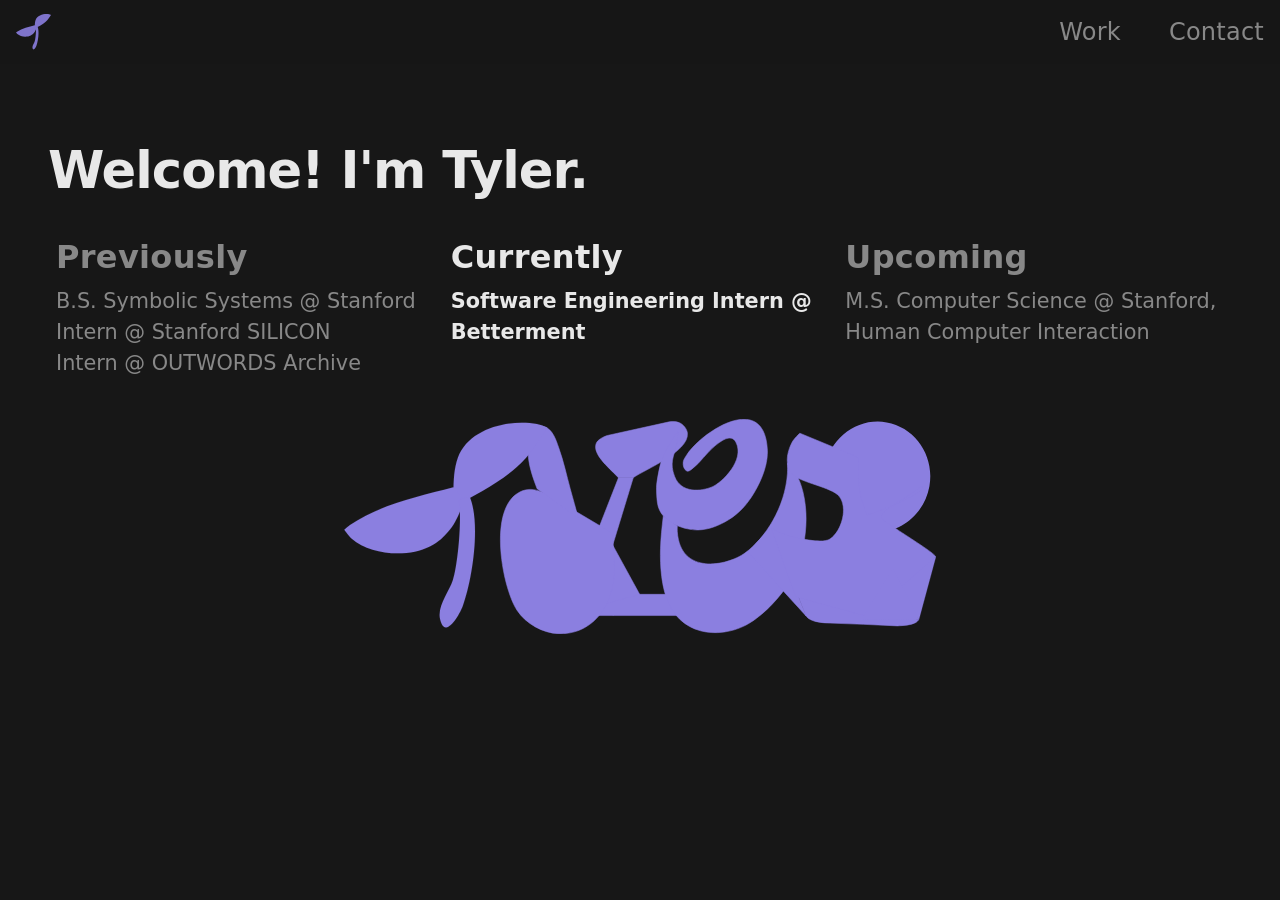
==== index.html @ 69d93eee "Initial commit" ====
<!doctype html>
<html lang="en">
  <head>
    <meta charset="UTF-8" />
    <meta name="viewport" content="width=device-width, initial-scale=1.0" />
    <title>Tyler Abernethy</title>
    <meta
      name="description"
      content="I'm Tyler, a master's student studying computer science at Stanford. Learn more about my work and how you can reach me here."
    />
    <link rel="icon" type="image/x-icon" href="./favicon.ico" />
    <link rel="stylesheet" href="style.css" />

    <meta property="og:type" content="website" />
    <meta property="og:site_name" content="Tyler Abernethy" />
    <meta property="og:title" content="Tyler Abernethy" />
    <meta
      property="og:description"
      content="I'm Tyler, a master's student studying computer science at Stanford. Learn more about my work and how you can reach me here."
    />
    <meta
      property="og:image"
      content="https://tynethy.github.io/portfolio-site/assets/work/opengraph.png"
    />
    <meta
      property="og:url"
      content="https://tynethy.github.io/portfolio-site/"
    />

    <meta name="twitter:card" content="summary_large_image" />
    <meta name="twitter:title" content="Tyler Abernethy" />
    <meta
      name="twitter:description"
      content="I'm Tyler, a master's student studying computer science at Stanford. Learn more about my work and how you can reach me here."
    />
    <meta
      name="twitter:image"
      content="https://tynethy.github.io/portfolio-site/assets/work/opengraph.png"
    />
  </head>
  <body>
    <nav>
      <a href="index.html" class="logo"
        ><img
          src="assets/favicon.svg"
          alt="homepage icon"
          width="100%"
          height="36"
      /></a>

      <div class="nav-links">
        <a href="work.html">Work</a>
        <a href="contact.html">Contact</a>
      </div>
    </nav>

    <main class="home">
      <h1 class="headline">Welcome! I'm Tyler.</h1>
      <div class="columns-wrap">
        <div class="columns">
          <div class="col">
            <h2>Previously</h2>
            <p>B.S. Symbolic Systems @ Stanford</p>
            <p>Intern @ Stanford SILICON</p>
            <p>Intern @ OUTWORDS Archive</p>
          </div>
          <div class="col">
            <h2><strong>Currently</strong></h2>
            <p><strong>Software Engineering Intern @ Betterment</strong></p>
          </div>
          <div class="col">
            <h2>Upcoming</h2>
            <p>M.S. Computer Science @ Stanford, Human Computer Interaction</p>
          </div>
        </div>
      </div>

      <!-- Graffiti-style name illustration in SVG -->
      <div class="graffiti-wrap">
        <img
          src="assets/thumbnail.svg"
          class="graffiti"
          alt="Graffiti-style illustration of Tyler's name"
        />
      </div>
    </main>

    <script src="main.js"></script>
  </body>
</html>
---- style.css ----
/* ── Tokens ────────────────────────────────────────────── */
:root {
  --bg: #171717;
  --surface: #212121;
  --purple: #8b7cf6;
  --purple-dim: #6b5ce7;
  --text: #e8e8e8;
  --muted: #888888;
  --font-sans: "Inter", system-ui, -apple-system, sans-serif;
  --nav-h: 64px;
  --ink: #1a1a1a;
  --paper: #f7f6f2;
  --accent: var(--purple);
  --line: #ddd9d0;
}

/* ── Reset ─────────────────────────────────────────────── */
*,
*::before,
*::after {
  box-sizing: border-box;
  margin: 0;
  padding: 0;
}

html {
  font-size: 16px;
  scroll-behavior: smooth;
}

body {
  background: var(--bg);
  color: var(--text);
  font-family: var(--font-sans);
  min-height: 100vh;
  -webkit-font-smoothing: antialiased;
}

a {
  color: inherit;
  text-decoration: none;
}

/* ── Nav ───────────────────────────────────────────────── */
nav {
  position: fixed;
  top: 0;
  left: 0;
  right: 0;
  height: var(--nav-h);
  display: flex;
  align-items: center;
  justify-content: space-between;
  padding: 0 1rem;
  z-index: 100;
  /* subtle blur so content scrolls behind it */
  background: rgba(23, 23, 23, 0.85);
  backdrop-filter: blur(12px);
  -webkit-backdrop-filter: blur(12px);
}

.logo {
  display: flex;
  align-items: center;
  opacity: 0.9;
  transition: opacity 0.2s;
}
.logo:hover {
  opacity: 1;
}

.nav-links {
  display: flex;
  gap: 3rem;
}

.nav-links a {
  font-size: 1.5rem;
  color: var(--muted);
  letter-spacing: 0.01em;
  transition: color 0.2s;
}
.nav-links a:hover,
.nav-links a.active {
  color: var(--text);
}

/* ── Home ─────────────────────────────────────────────── */
.home {
  padding-top: calc(var(--nav-h) + 1rem);
  padding-bottom: 80px;
  padding-left: 48px;
  padding-right: 48px;
  overflow: hidden;
}

.headline {
  font-size: clamp(2.6rem, 4vw, 10rem);
  font-weight: 800;
  letter-spacing: -0.02em;
  line-height: 1.05;
  color: var(--text);
  margin-top: 4rem;
  margin-bottom: 2rem;
}

/* ── Three-column bio ─────────────────────────────────── */
.columns-wrap {
  display: flex;
  align-items: center;
  justify-content: center;
}

.columns {
  display: grid;
  grid-template-columns: repeat(3, 1fr);
  margin-bottom: 1rem;
  width: 100%;
}

.col {
  flex-direction: column;
  align-items: center;
  padding: 0.5rem;
  gap: 0.5rem;
}

.col h2 {
  font-size: 2rem;
  font-weight: 700;
  color: var(--muted);
  margin-bottom: 10px;
  letter-spacing: 0.01em;
}

.col h2 strong {
  color: var(--text);
}

.col p {
  font-size: 1.3rem;
  text-align: left;
  width: 100%;
  color: var(--muted);
  line-height: 1.5;
}

.col p strong {
  color: var(--text);
  font-weight: 600;
}

/* ── Graffiti ─────────────────────────────────────────── */
.graffiti-wrap {
  margin: 0 -48px; /* bleed to page edges */
  width: calc(100% + 96px);
}

.graffiti {
  width: 100%;
  height: auto;
  display: block;
}

/* On large screens the full-bleed size pushes the page past the
   fold — shrink and center it there; smaller screens keep the bleed. */
@media (min-width: 1100px) {
  .graffiti-wrap {
    margin: 1rem auto 0;
    width: min(640px, 50%);
  }
}

/* ── Inner pages (Work / Contact) ─────────────────────── */
.inner-page {
  padding-top: calc(var(--nav-h) + 72px);
  padding-left: 48px;
  padding-right: 48px;
  max-width: 1100px;
}

/* ── Filter tabs ──────────────────────────────────────── */
.filter-tabs {
  display: flex;
  gap: 4rem;
  margin-top: 40px;
  margin-bottom: 40px;
  flex-wrap: wrap;
}

.filter-tab {
  background: none;
  border: none;
  font-family: var(--font-sans);
  font-size: 1.1rem;
  color: var(--muted);
  cursor: pointer;
  padding: 0;
  transition: color 0.2s;
}

.filter-tab:hover {
  color: var(--text);
}

.filter-tab.active {
  color: var(--purple);
  font-weight: 600;
}

/* ── Work grid ────────────────────────────────────────── */
.work-grid {
  display: grid;
  grid-template-columns: repeat(2, 1fr);
  gap: 48px 32px;
}

.work-item {
  display: flex;
  flex-direction: column;
}

.work-thumb {
  width: 100%;
  aspect-ratio: 2.15 / 1;
  border-radius: 12px;
  border: 1px solid #2e2e2e;
  background:
    radial-gradient(circle at 30% 40%, #2a1f1a 0%, transparent 55%),
    radial-gradient(circle at 70% 60%, #1a2422 0%, transparent 55%),
    var(--surface);
  margin-bottom: 20px;
}

.work-thumb img {
  width: 100%;
  height: 100%;
  object-fit: cover;
  border-radius: 12px;
  display: block;
}

.work-item h3 {
  font-size: 1.5rem;
  font-weight: 700;
  color: var(--text);
  margin-bottom: 8px;
}

.work-item p {
  font-size: 1rem;
  color: var(--muted);
  line-height: 1.5;
  max-width: 480px;
}

/* Centering Work Page */
.work-page.inner-page {
  margin: 0 auto;
  padding-bottom: 80px;
}

.filter-tabs {
  justify-content: center;
}

/* ── Responsive ───────────────────────────────────────── */
@media (max-width: 900px) {
  .work-grid {
    grid-template-columns: 1fr;
  }
}

/* ── Contact ──────────────────────────────────────────── */
.contact-page.inner-page {
  display: flex;
  flex-direction: column;
  align-items: center;
  justify-content: center;
  text-align: center;
  min-height: calc(100vh - var(--nav-h));
  padding-top: var(--nav-h);
  margin: 0 auto;
}

.contact-page .headline {
  font-size: 1.4rem;
  font-weight: 700;
  margin-top: 0;
  margin-bottom: 32px;
  color: var(--text);
}

.contact-links {
  display: flex;
  flex-direction: row;
  justify-content: center;
  align-items: center;
  gap: 40px;
  border-top: none;
}

.contact-icon {
  position: relative;
  display: flex;
  align-items: center;
  justify-content: center;
  color: var(--purple);
  transition:
    opacity 0.2s ease,
    transform 0.2s ease;
}

.copy-toast {
  position: absolute;
  bottom: calc(100% + 12px);
  left: 50%;
  transform: translateX(-50%) translateY(4px);
  background: var(--text);
  color: var(--bg);
  font-size: 12px;
  font-weight: 600;
  letter-spacing: 0.01em;
  padding: 4px 10px;
  border-radius: 999px;
  white-space: nowrap;
  opacity: 0;
  pointer-events: none;
  transition:
    opacity 0.15s ease,
    transform 0.15s ease;
}

.copy-toast.visible {
  opacity: 1;
  transform: translateX(-50%) translateY(0);
}

.contact-icon svg {
  width: 34px;
  height: 34px;
}

.contact-icon:hover {
  opacity: 0.75;
  transform: translateY(-2px);
  color: var(--purple-dim);
}

/* ── Details Page ─────────────────────────────────────────*/
.work-item {
  cursor: pointer;
  border-radius: 12px;
  transition: transform 0.15s ease;
}
.work-item:hover {
  transform: translateY(-2px);
}
.work-item:focus-visible {
  outline: 2px solid var(--accent);
  outline-offset: 4px;
}

/* Native <dialog> as the detail modal */
.project-dialog {
  margin: auto;
  border: none;
  border-radius: 16px;
  padding: 0;
  width: min(680px, calc(100vw - 48px));
  max-height: min(720px, calc(100vh - 48px));
  color: var(--ink);
  background: var(--paper);
}
.project-dialog::backdrop {
  background: rgba(22, 24, 29, 0.55);
  backdrop-filter: blur(2px);
}
/* subtle entrance so it doesn't just snap into place */
.project-dialog[open] {
  animation: dialog-in 0.18s ease-out;
}
@keyframes dialog-in {
  from {
    opacity: 0;
    transform: translateY(8px) scale(0.98);
  }
  to {
    opacity: 1;
    transform: translateY(0) scale(1);
  }
}
@media (prefers-reduced-motion: reduce) {
  .project-dialog[open] {
    animation: none;
  }
  .work-item:hover {
    transform: none;
  }
}

.dialog-scroll {
  overflow-y: auto;
  max-height: min(720px, calc(100vh - 48px));
}

.dialog-media {
  height: 200px;
  background: #efeee9;
}
.dialog-media img {
  width: 100%;
  height: 100%;
  object-fit: cover;
  display: block;
}

.dialog-body {
  padding: 28px 32px 32px;
}

.dialog-close {
  position: absolute;
  top: 16px;
  right: 16px;
  width: 32px;
  height: 32px;
  border-radius: 50%;
  border: none;
  background: rgba(255, 255, 255, 0.9);
  font-size: 16px;
  line-height: 1;
  cursor: pointer;
  color: var(--ink);
}
.dialog-close:hover {
  background: #fff;
}

.dialog-meta {
  display: flex;
  flex-wrap: wrap;
  gap: 6px 18px;
  margin: 4px 0 18px;
  font-size: 12px;
  color: var(--muted);
  text-transform: uppercase;
  letter-spacing: 0.04em;
}
.dialog-meta span b {
  color: var(--ink);
  font-weight: 600;
  text-transform: none;
  letter-spacing: normal;
}

.dialog-body h2 {
  margin: 0 0 2px;
  font-size: 24px;
}

/* When a project has an external link, the title itself becomes
         the click target — an icon + underline on hover is enough of
         a signal, so there's no separate button that has to be hidden
         on projects with nowhere to send people. */
.title-link {
  color: inherit;
  text-decoration: none;
  display: inline-flex;
  align-items: center;
  gap: 7px;
  border-bottom: 1px solid transparent;
  transition:
    color 0.15s ease,
    border-color 0.15s ease;
}
.title-link:hover,
.title-link:focus-visible {
  color: var(--accent);
  border-bottom-color: currentColor;
}
.title-link .ext-icon {
  width: 15px;
  height: 15px;
  flex-shrink: 0;
  opacity: 0.55;
  transition:
    opacity 0.15s ease,
    transform 0.15s ease;
}
.title-link:hover .ext-icon,
.title-link:focus-visible .ext-icon {
  opacity: 0.9;
  transform: translate(1px, -1px);
}

.dialog-tagline {
  margin: 0 0 20px;
  color: var(--muted);
  font-size: 14px;
}
.dialog-body p.desc {
  line-height: 1.7;
  font-size: 15px;
  margin: 0 0 20px;
}
.dialog-body p.desc a {
  color: inherit;
  text-decoration: underline;
  text-decoration-color: var(--line);
  text-underline-offset: 2px;
  transition: text-decoration-color 0.15s ease;
}
.dialog-body p.desc a:hover,
.dialog-body p.desc a:focus-visible {
  text-decoration-color: var(--accent);
}

.dialog-tags {
  display: flex;
  flex-wrap: wrap;
  gap: 8px;
  margin-bottom: 24px;
}
.dialog-tags span {
  border: 1px solid var(--line);
  border-radius: 999px;
  padding: 4px 12px;
  font-size: 12px;
  color: var(--muted);
}

/* ── Responsive ───────────────────────────────────────── */
@media (max-width: 700px) {
  nav {
    padding: 0 20px;
  }

  .home,
  .inner-page {
    padding-left: 20px;
    padding-right: 20px;
  }

  .columns {
    grid-template-columns: 1fr;
    gap: 24px;
  }

  .graffiti-wrap {
    margin: 0 -20px;
    width: calc(100% + 40px);
  }

  .work-grid {
    grid-template-columns: 1fr;
  }
}

/* ── Reduced motion ───────────────────────────────────── */
@media (prefers-reduced-motion: reduce) {
  * {
    transition: none !important;
  }
}
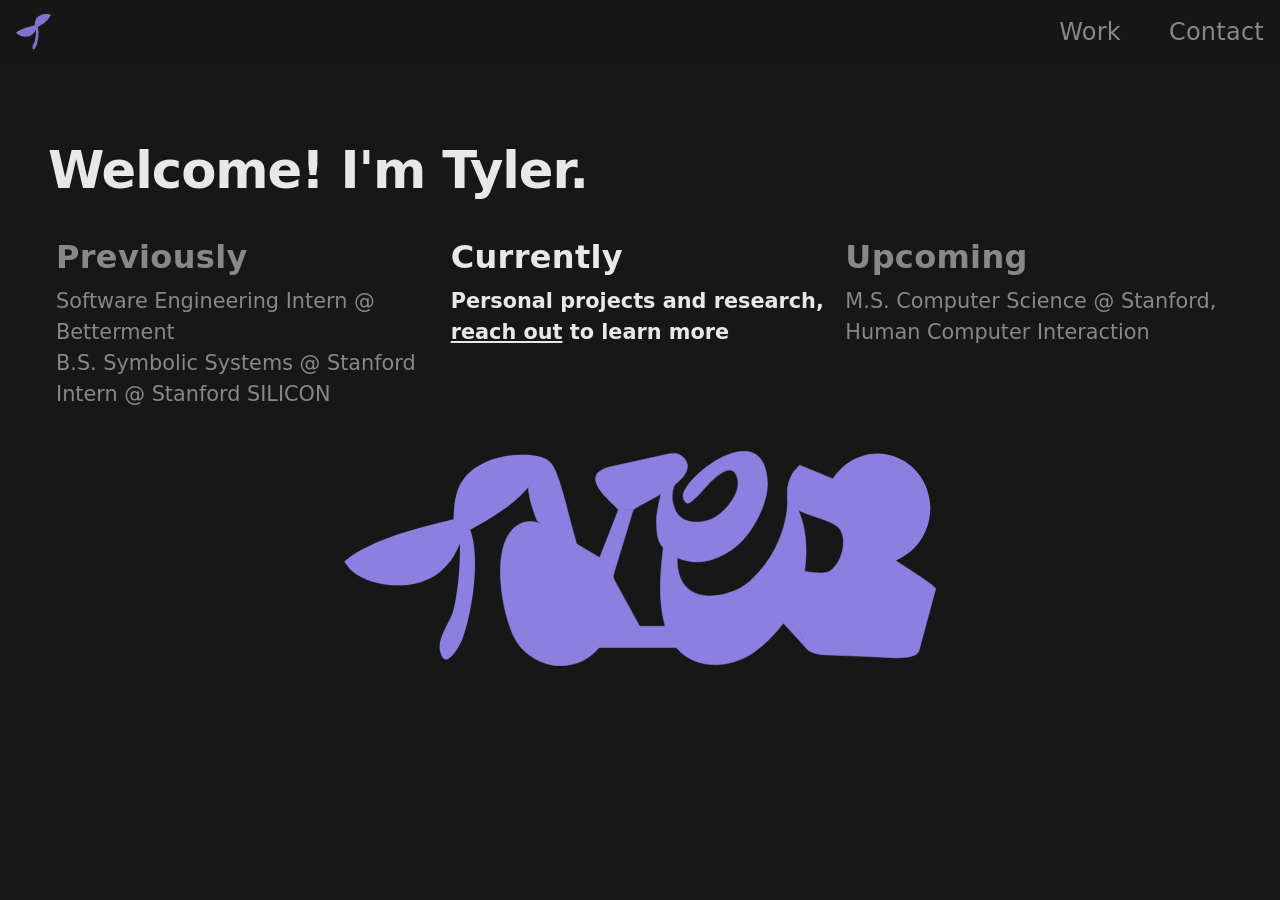
==== commit 5b6ea9db: "Copy updates" ====
--- a/index.html
+++ b/index.html
@@ -60,13 +60,21 @@
         <div class="columns">
           <div class="col">
             <h2>Previously</h2>
+            <p>Software Engineering Intern @ Betterment</p>
             <p>B.S. Symbolic Systems @ Stanford</p>
             <p>Intern @ Stanford SILICON</p>
-            <p>Intern @ OUTWORDS Archive</p>
           </div>
           <div class="col">
             <h2><strong>Currently</strong></h2>
-            <p><strong>Software Engineering Intern @ Betterment</strong></p>
+            <p>
+              <strong
+                >Personal projects and research,
+                <a href="contact.html" style="text-decoration: underline"
+                  >reach out</a
+                >
+                to learn more</strong
+              >
+            </p>
           </div>
           <div class="col">
             <h2>Upcoming</h2>
